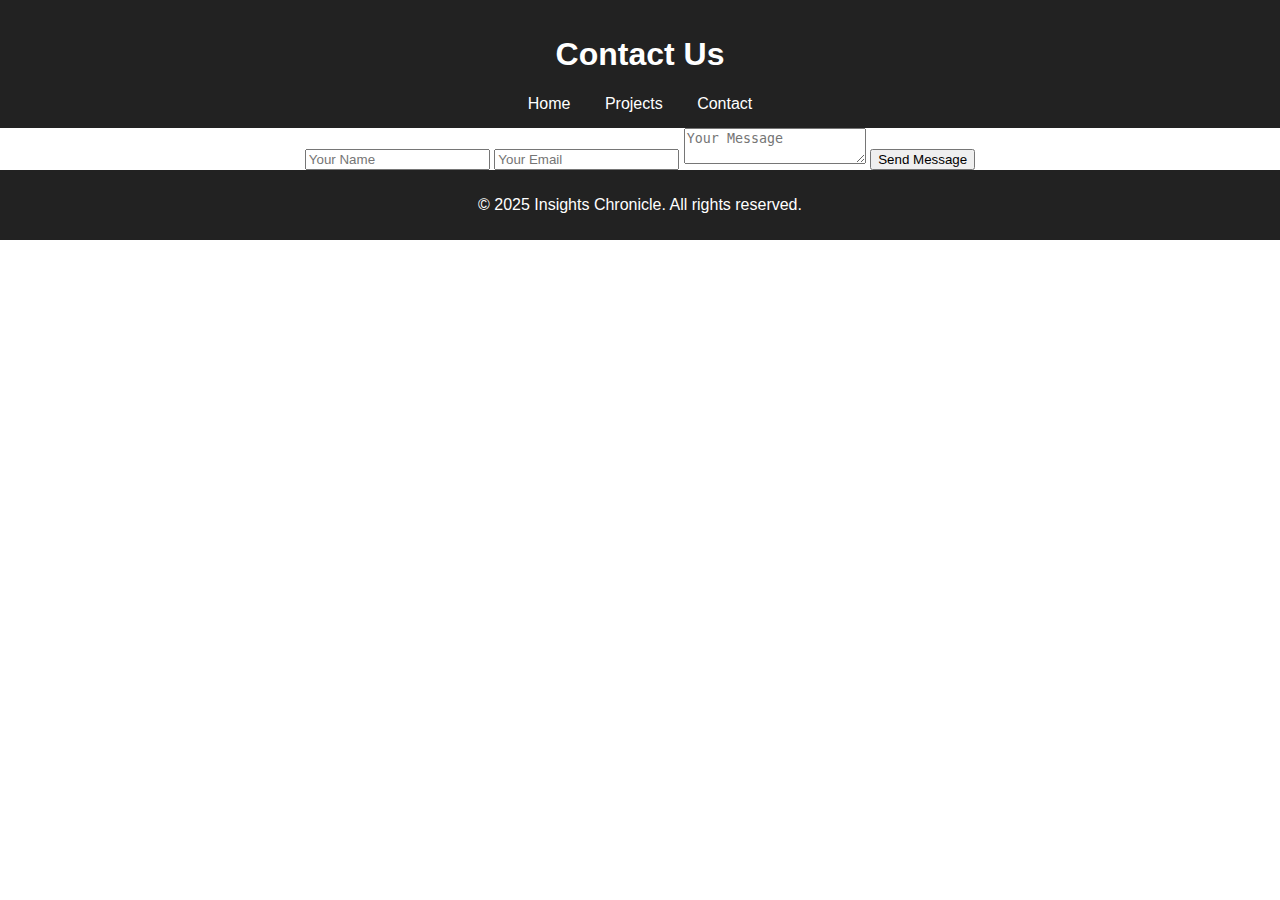
==== contact.html @ 88a0edd3 "Add files via upload" ====
<!DOCTYPE html>
<html lang="en">
<head>
    <meta charset="UTF-8">
    <meta name="viewport" content="width=device-width, initial-scale=1.0">
    <title>Contact | Insights Chronicle</title>
    <link rel="stylesheet" href="styles.css">
</head>
<body>
    <header>
        <h1>Contact Us</h1>
        <nav>
            <a href="index.html">Home</a>
            <a href="projects.html">Projects</a>
            <a href="contact.html">Contact</a>
        </nav>
    </header>

    <section class="contact-form">
        <form action="https://formspree.io/f/your-form-id" method="POST">
            <input type="text" name="name" placeholder="Your Name" required>
            <input type="email" name="email" placeholder="Your Email" required>
            <textarea name="message" placeholder="Your Message" required></textarea>
            <button type="submit">Send Message</button>
        </form>
    </section>

    <footer>
        <p>© 2025 Insights Chronicle. All rights reserved.</p>
    </footer>
</body>
</html>
---- styles.css ----
body {
    font-family: Arial, sans-serif;
    margin: 0;
    padding: 0;
    text-align: center;
}

header {
    background-color: #222;
    color: white;
    padding: 15px;
}

nav a {
    color: white;
    margin: 0 15px;
    text-decoration: none;
}

.hero {
    background: linear-gradient(to right, #4b6cb7, #182848);
    color: white;
    padding: 50px;
}

.services {
    display: flex;
    justify-content: space-around;
    padding: 20px;
}

.service-box {
    background-color: #eee;
    padding: 20px;
    border-radius: 8px;
}

footer {
    background-color: #222;
    color: white;
    padding: 10px;
}
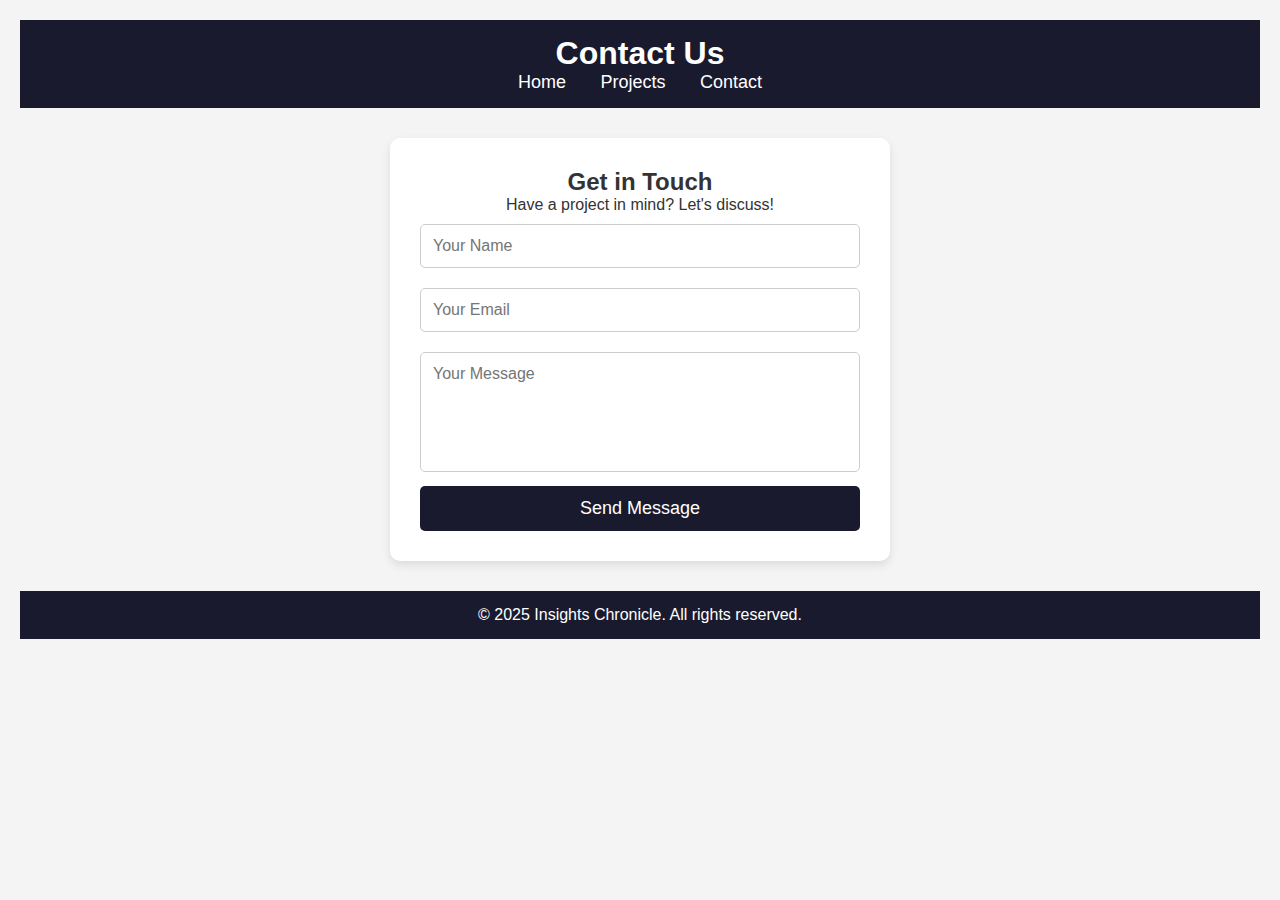
==== commit d1ae5dee: "Update contact.html" ====
--- a/contact.html
+++ b/contact.html
@@ -5,6 +5,86 @@
     <meta name="viewport" content="width=device-width, initial-scale=1.0">
     <title>Contact | Insights Chronicle</title>
     <link rel="stylesheet" href="styles.css">
+    <style>
+        /* Basic Reset */
+        * {
+            margin: 0;
+            padding: 0;
+            box-sizing: border-box;
+            font-family: Arial, sans-serif;
+        }
+
+        body {
+            background-color: #f4f4f4;
+            color: #333;
+            text-align: center;
+            padding: 20px;
+        }
+
+        header {
+            background: #1a1a2e;
+            color: white;
+            padding: 15px 0;
+        }
+
+        nav a {
+            color: white;
+            text-decoration: none;
+            margin: 0 15px;
+            font-size: 18px;
+        }
+
+        nav a:hover {
+            text-decoration: underline;
+        }
+
+        .contact-form {
+            background: white;
+            padding: 30px;
+            width: 90%;
+            max-width: 500px;
+            margin: 30px auto;
+            border-radius: 10px;
+            box-shadow: 0 4px 10px rgba(0, 0, 0, 0.1);
+        }
+
+        .contact-form input, .contact-form textarea {
+            width: 100%;
+            padding: 12px;
+            margin: 10px 0;
+            border: 1px solid #ccc;
+            border-radius: 5px;
+            font-size: 16px;
+        }
+
+        .contact-form textarea {
+            height: 120px;
+            resize: none;
+        }
+
+        .contact-form button {
+            background: #1a1a2e;
+            color: white;
+            border: none;
+            padding: 12px;
+            width: 100%;
+            font-size: 18px;
+            border-radius: 5px;
+            cursor: pointer;
+            transition: 0.3s;
+        }
+
+        .contact-form button:hover {
+            background: #0f3460;
+        }
+
+        footer {
+            margin-top: 30px;
+            padding: 15px;
+            background: #1a1a2e;
+            color: white;
+        }
+    </style>
 </head>
 <body>
     <header>
@@ -17,6 +97,8 @@
     </header>
 
     <section class="contact-form">
+        <h2>Get in Touch</h2>
+        <p>Have a project in mind? Let's discuss!</p>
         <form action="https://formspree.io/f/your-form-id" method="POST">
             <input type="text" name="name" placeholder="Your Name" required>
             <input type="email" name="email" placeholder="Your Email" required>
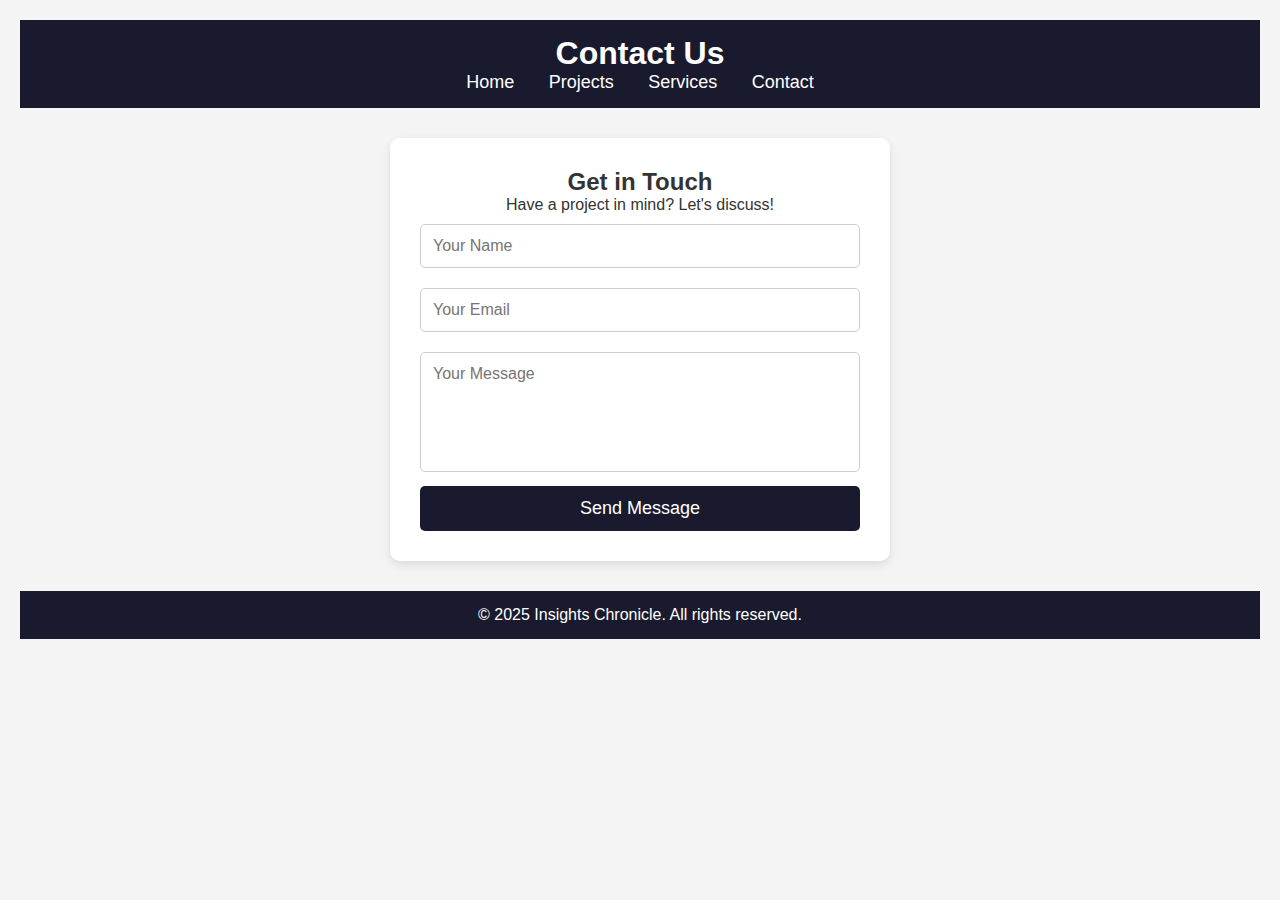
==== commit 6d2259c2: "Update contact.html" ====
--- a/contact.html
+++ b/contact.html
@@ -92,6 +92,7 @@
         <nav>
             <a href="index.html">Home</a>
             <a href="projects.html">Projects</a>
+			 <a href="services.html">Services</a>
             <a href="contact.html">Contact</a>
         </nav>
     </header>
@@ -112,3 +113,4 @@
     </footer>
 </body>
 </html>
+
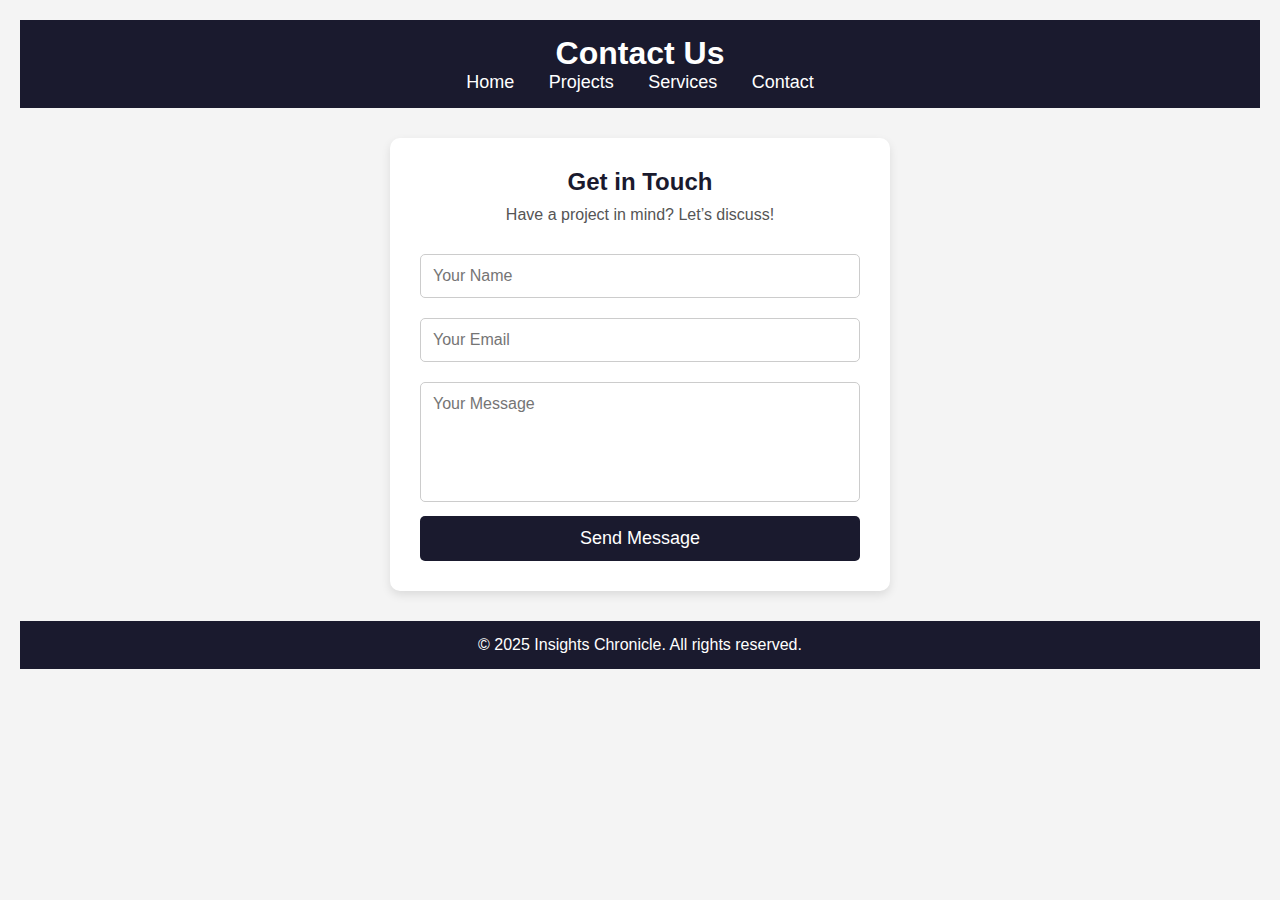
==== commit 946c67fd: "Update contact.html" ====
--- a/contact.html
+++ b/contact.html
@@ -48,6 +48,17 @@
             box-shadow: 0 4px 10px rgba(0, 0, 0, 0.1);
         }
 
+        .contact-form h2 {
+            margin-bottom: 10px;
+            font-size: 24px;
+            color: #1a1a2e;
+        }
+
+        .contact-form p {
+            color: #555;
+            margin-bottom: 20px;
+        }
+
         .contact-form input, .contact-form textarea {
             width: 100%;
             padding: 12px;
@@ -92,15 +103,15 @@
         <nav>
             <a href="index.html">Home</a>
             <a href="projects.html">Projects</a>
-			 <a href="services.html">Services</a>
+			<a href="services.html">Services</a>
             <a href="contact.html">Contact</a>
         </nav>
     </header>
 
     <section class="contact-form">
         <h2>Get in Touch</h2>
-        <p>Have a project in mind? Let's discuss!</p>
-        <form action="https://formspree.io/f/your-form-id" method="POST">
+        <p>Have a project in mind? Let’s discuss!</p>
+        <form action="https://formspree.io/f/mvgzqbdo" method="POST">
             <input type="text" name="name" placeholder="Your Name" required>
             <input type="email" name="email" placeholder="Your Email" required>
             <textarea name="message" placeholder="Your Message" required></textarea>
@@ -113,4 +124,3 @@
     </footer>
 </body>
 </html>
-
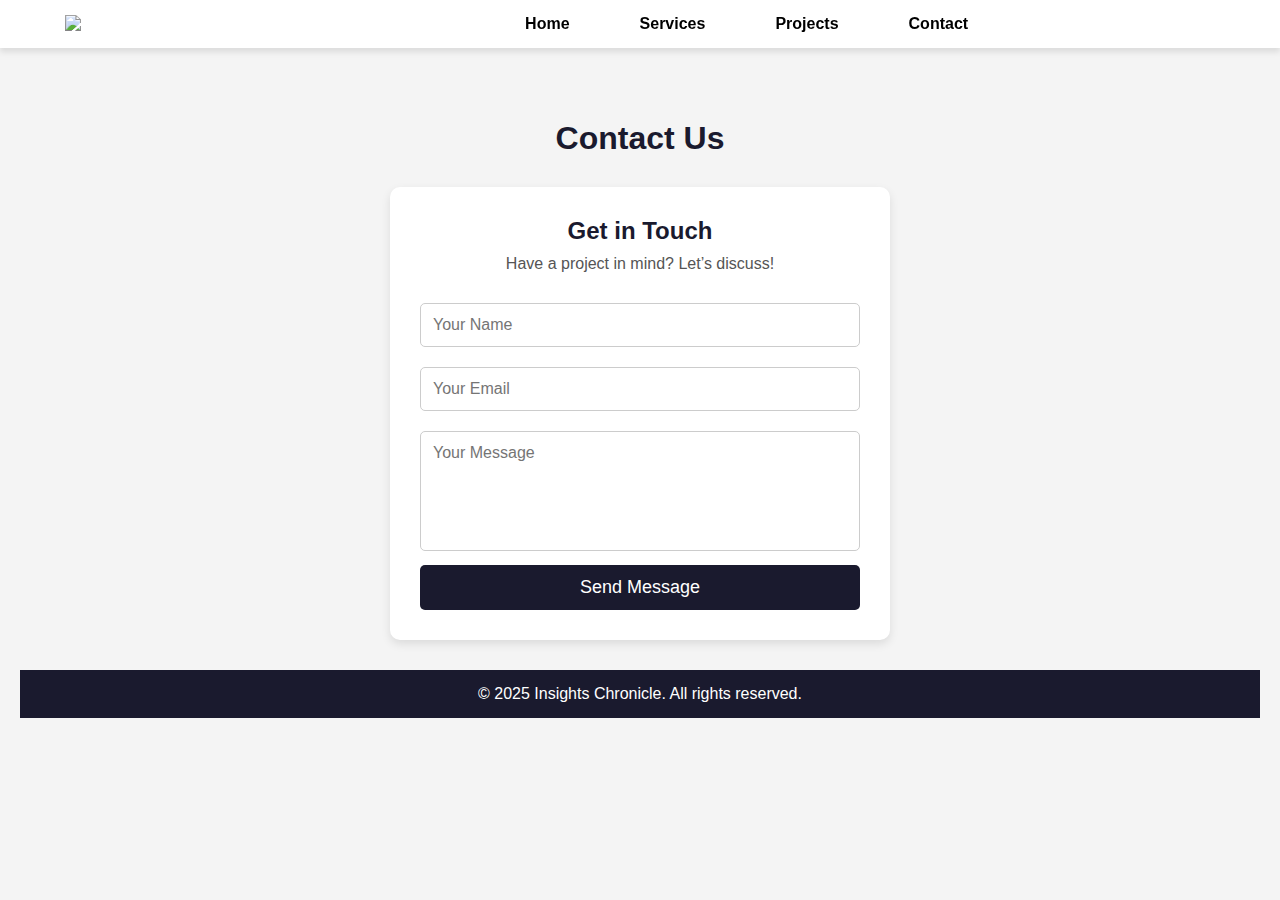
==== commit d5445e74: "Update contact.html" ====
--- a/contact.html
+++ b/contact.html
@@ -21,21 +21,47 @@
             padding: 20px;
         }
 
-        header {
-            background: #1a1a2e;
-            color: white;
-            padding: 15px 0;
+        nav {
+            display: flex;
+            justify-content: space-between;
+            align-items: center;
+            background: white;
+            padding: 15px 50px;
+            position: fixed;
+            width: 100%;
+            top: 0;
+            left: 0;
+            z-index: 1000;
+            box-shadow: 0px 4px 6px rgba(0, 0, 0, 0.1);
         }
 
-        nav a {
-            color: white;
-            text-decoration: none;
-            margin: 0 15px;
-            font-size: 18px;
+        .logo img {
+            height: 90px;
         }
 
-        nav a:hover {
-            text-decoration: underline;
+        .nav-links {
+            display: flex;
+            gap: 40px;
+            flex: 1;
+            justify-content: center;
+        }
+
+        .nav-links a {
+            color: black;
+            text-decoration: none;
+            font-weight: 600;
+            transition: color 0.3s ease-in-out;
+        }
+
+        .nav-links a:hover {
+            color: #f39c12;
+        }
+
+        .contact-header {
+            margin-top: 100px;
+            font-size: 2rem;
+            font-weight: bold;
+            color: #1a1a2e;
         }
 
         .contact-form {
@@ -98,15 +124,21 @@
     </style>
 </head>
 <body>
-    <header>
-        <h1>Contact Us</h1>
-        <nav>
+    <nav>
+        <div class="logo">
+            <a href="index.html">
+                <img src="https://raw.githubusercontent.com/alexpatrick26/InsightsChronicle/main/New%20-%20LOGO.png" alt="Insights Chronicle Logo">
+            </a>
+        </div>
+        <div class="nav-links">
             <a href="index.html">Home</a>
+            <a href="services.html">Services</a>
             <a href="projects.html">Projects</a>
-			<a href="services.html">Services</a>
             <a href="contact.html">Contact</a>
-        </nav>
-    </header>
+        </div>
+    </nav>
+
+    <h1 class="contact-header">Contact Us</h1>
 
     <section class="contact-form">
         <h2>Get in Touch</h2>
--- a/styles.css
+++ b/styles.css
@@ -40,3 +40,81 @@
     color: white;
     padding: 10px;
 }
+
+
+.project-container {
+    display: flex;
+    justify-content: space-between;
+    gap: 20px;
+    margin-top: 20px;
+}
+
+.project-text {
+    flex: 1;
+    padding: 20px;
+    background: #222;
+    border-radius: 10px;
+    text-align: left;
+    color: white;
+    box-shadow: 0px 4px 6px rgba(0, 0, 0, 0.1);
+}
+
+.project-text h2 {
+    font-size: 1.8rem;
+    color: #f5d06d;
+}
+
+.project-text p {
+    font-size: 1rem;
+    color: #ccc;
+}
+
+@media (max-width: 768px) {
+    .project-container {
+        flex-direction: column;
+        align-items: center;
+    }
+}
+
+nav {
+    display: flex;
+    justify-content: space-between; /* Keeps the logo on the left and nav links centered */
+    align-items: center;
+    background: white;
+    padding: 15px 50px;
+    position: fixed;
+    width: 100%;
+    top: 0;
+    left: 0;
+    z-index: 1000;
+    box-shadow: 0px 4px 6px rgba(0, 0, 0, 0.1);
+}
+
+.logo {
+    flex: 0 0 auto; /* Prevents the logo from shrinking */
+}
+
+.logo img {
+    height: 90px;
+}
+
+.nav-links {
+    flex: 1;
+    display: flex;
+    justify-content: center; /* Ensures the nav links are centered */
+    gap: 40px;
+}
+
+.nav-links a {
+    color: black;
+    text-decoration: none;
+    font-weight: 600;
+    transition: color 0.3s ease-in-out;
+}
+
+.nav-links a:hover {
+    color: #f39c12;
+}
+
+
+
